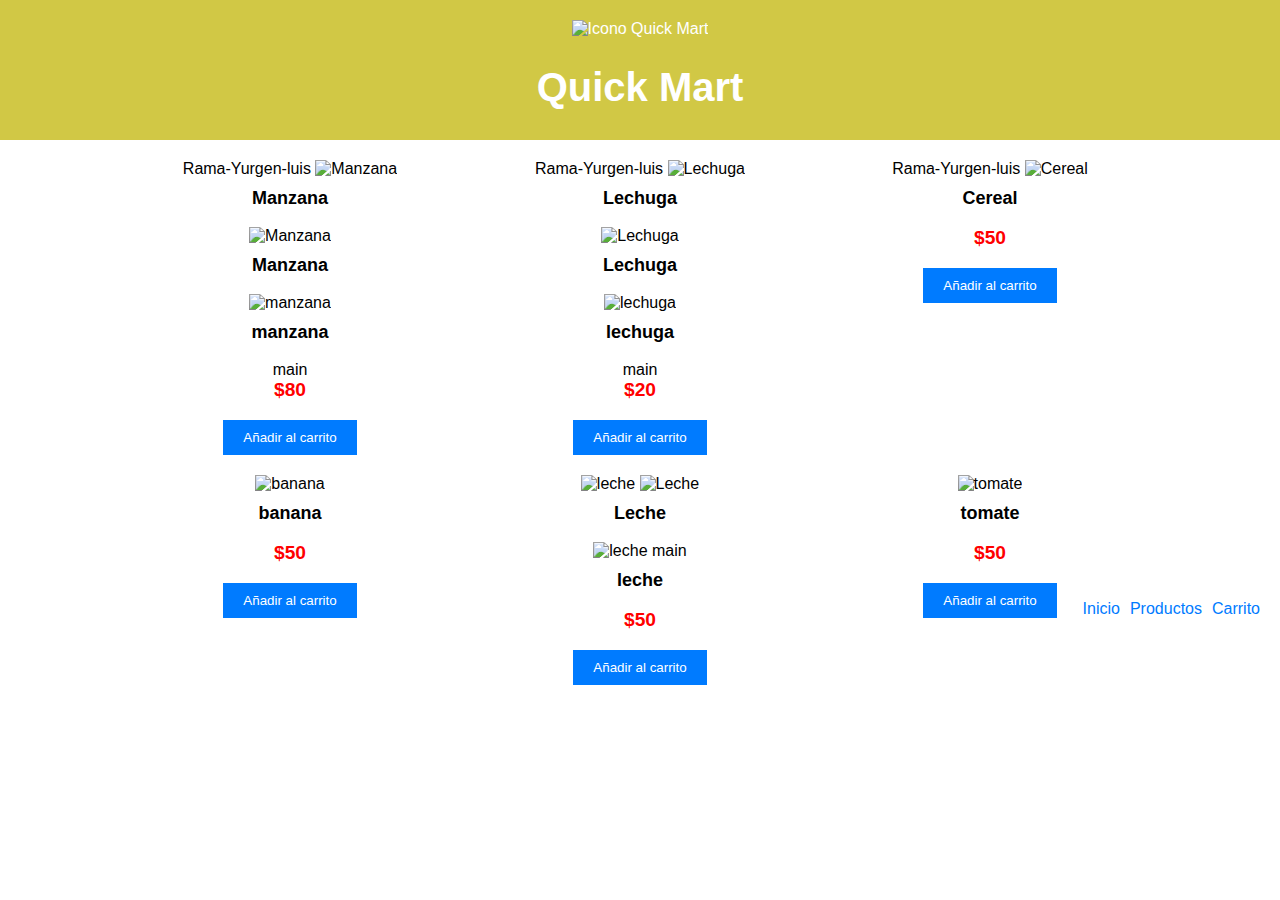
==== pagina QuickMart/index.html @ 707bc442 "Merge pull request #10 from Mariluna-cv/Rama-Yurgen-luis" ====
<!DOCTYPE html>
<html lang="es">
<head>
    <meta charset="UTF-8">
    <meta name="viewport" content="width=device-width, initial-scale=1.0">
    <title>Quick Mart</title>
    <link rel="stylesheet" href="Style.css">
</head>
<header>
    <img src="img/verde.png" alt="Icono Quick Mart">
    <h1>Quick Mart</h1>
</header>
<nav class="menu">
    <ul>
        <li><a href="index2.html">Inicio</a></li>
        <li><a href="index.html">Productos</a></li>
        <li><a href="carrito.html">Carrito</a></li>
    </ul>
</nav>
<body>
    <div class="container">
        <div class="producto">
 Rama-Yurgen-luis
            <img src="img/manzana.png" alt="Manzana">
            <h3>Manzana</h3>

            <img src="https://picsum.photos/200/300?image=1027" alt="Manzana">
            <h3>Manzana</h3>

            <img src="https://picsum.photos/200/300?image=1027" alt="manzana">
            <h3>manzana</h3>
 main
            <p class="precio">$80</p>
            <button onclick="agregarAlCarrito('Manzana', 80)">Añadir al carrito</button>
        </div>

        <div class="producto">
 Rama-Yurgen-luis
            <img src="img/lechuga.png" alt="Lechuga">
            <h3>Lechuga</h3>

            <img src="https://picsum.photos/200/300?image=1028" alt="Lechuga">
            <h3>Lechuga</h3>

            <img src="https://picsum.photos/200/300?image=1028" alt="lechuga">
            <h3>lechuga</h3>
 main
            <p class="precio">$20</p>
            <button onclick="agregarAlCarrito('Lechuga', 20)">Añadir al carrito</button>
        </div>

        <div class="producto">
 Rama-Yurgen-luis
            <img src="img/cereal.png" alt="Cereal">
            <h3>Cereal</h3>
            <p class="precio">$50</p>
            <button onclick="agregarAlCarrito('Cereal', 50)">Añadir al carrito</button>
        </div>
        <div class="producto">
            <img src="img/banana.png" alt="banana">
            <h3>banana</h3>
            <p class="precio">$50</p>
            <button onclick="agregarAlCarrito('banana', 50)">Añadir al carrito</button>
        </div>
        <div class="producto">
            <img src="img/leche.png" alt="leche">

            <img src="https://picsum.photos/200/300?image=1029" alt="Leche">
            <h3>Leche</h3>

            <img src="https://picsum.photos/200/300?image=1029" alt="leche">
 main
            <h3>leche</h3>
            <p class="precio">$50</p>
            <button onclick="agregarAlCarrito('leche', 50)">Añadir al carrito</button>
        </div>
        <div class="producto">
            <img src="img/tomate.png" alt="tomate">
            <h3>tomate</h3>
            <p class="precio">$50</p>
            <button onclick="agregarAlCarrito('tomate', 50)">Añadir al carrito</button>
        </div>
    </div>

    <script src="agregarcarrito.js"></script>
</body>
</html>
---- pagina QuickMart/Style.css ----
header {
    background-color: #d1c845;
    color: #fff;
    text-align: center;
    padding: 20px;
}

h1 {
    font-size: 2.5em;
    margin-bottom: 10px;
}

p {
    font-size: 1.2em;
    margin-top: 0;
}

body {
    font-family: Arial, sans-serif;
    margin: 0;
    padding: 0;
}

.container {
    max-width: 1000px;
    margin: 0 auto;
    padding: 20px;
    display: flex;
    flex-wrap: wrap;
    justify-content: space-between;
}

.producto {
    width: 300px;
    margin-bottom: 20px;
    text-align: center;
}

.producto img {
    width: 80%;
    height: 300px;
    object-fit: cover;
}

.producto h3 {
    margin-top: 10px;
    font-size: 18px;
}

.producto p.precio {
    font-weight: bold;
    color: red;
}

.producto button {
    background-color: #007bff;
    color: white;
    padding: 10px 20px;
    border: none;
    cursor: pointer;
}

.menu {
    position: absolute;
    top: 600px;
    right: 20px;
}

.menu ul {
    list-style: none;
    margin: 0;
    padding: 0;
    display: flex;
}

.menu ul li {
    margin-right: 10px;
}

.menu ul li:last-child {
    margin-right: 0;
}

.menu ul li a {
    color: #007bff;
    text-decoration: none;
    font-size: 16px;
}

.menu ul li a:hover {
    text-decoration: underline;
}
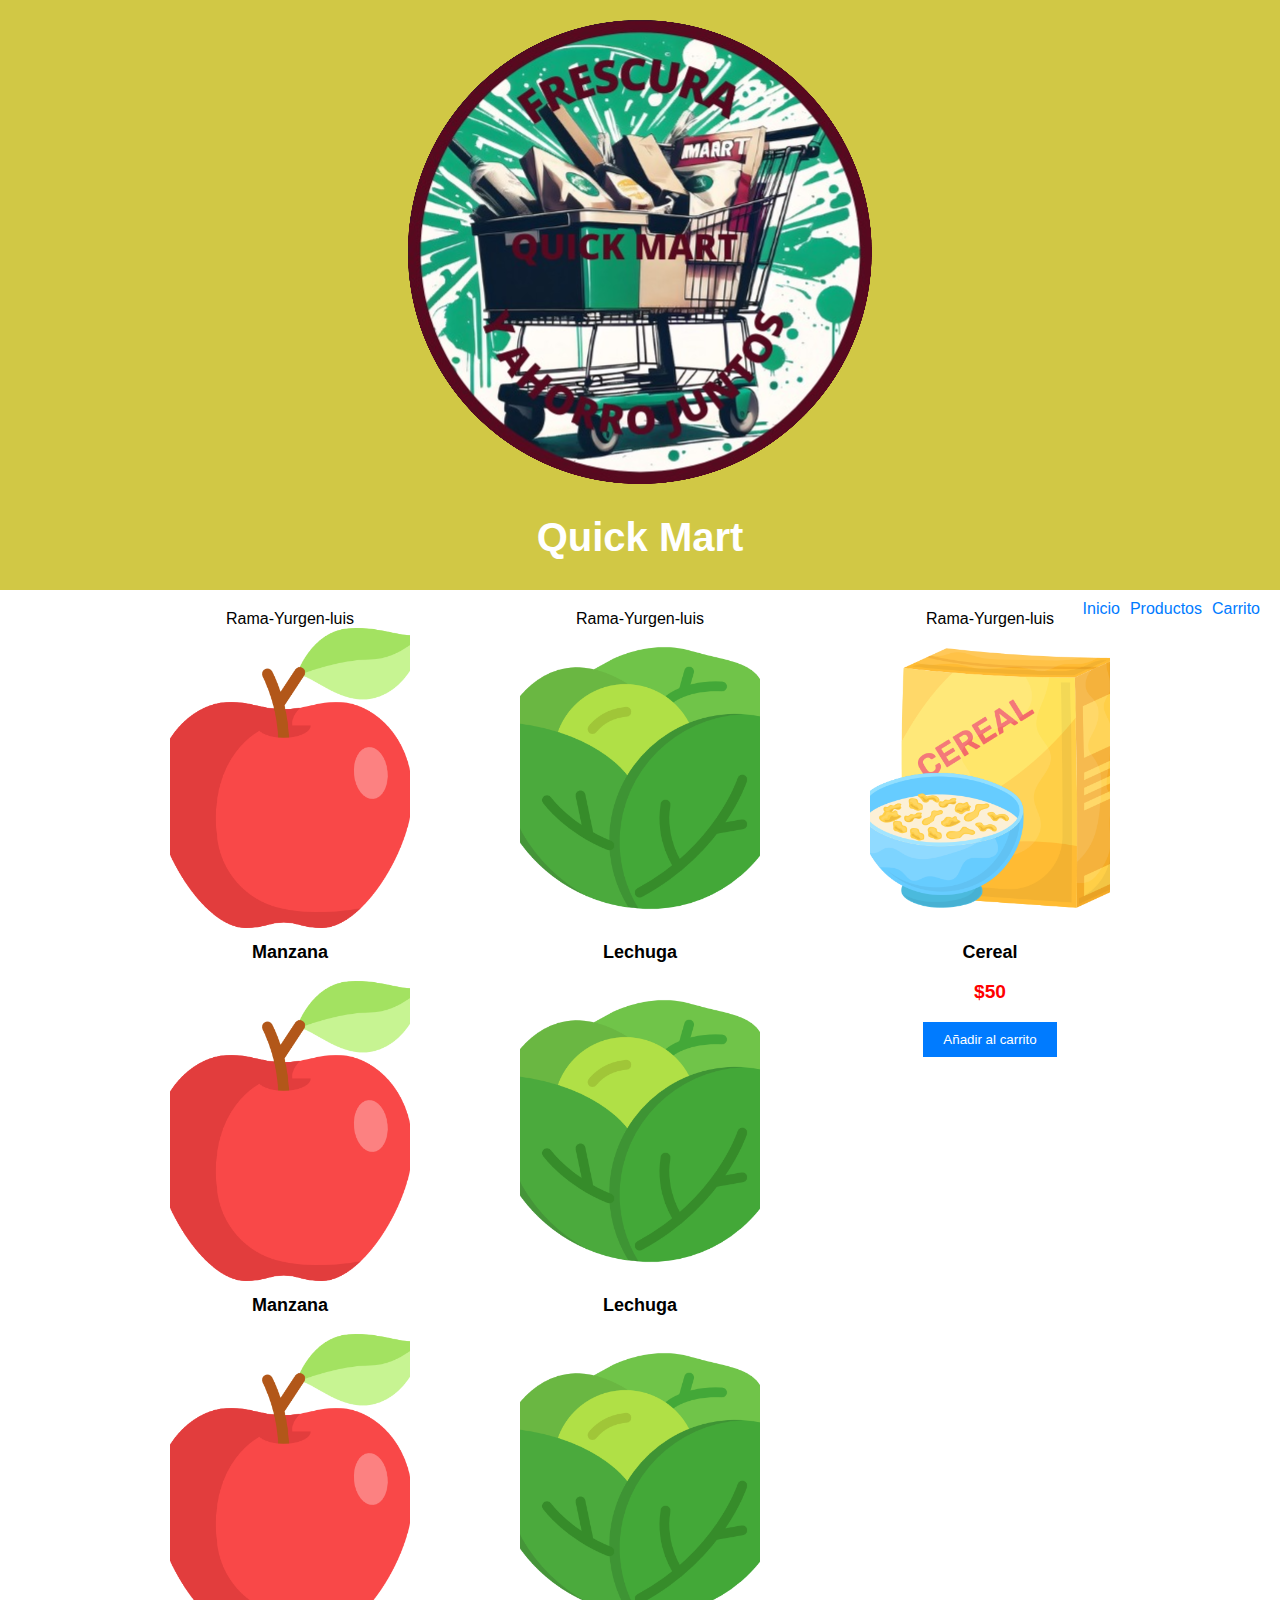
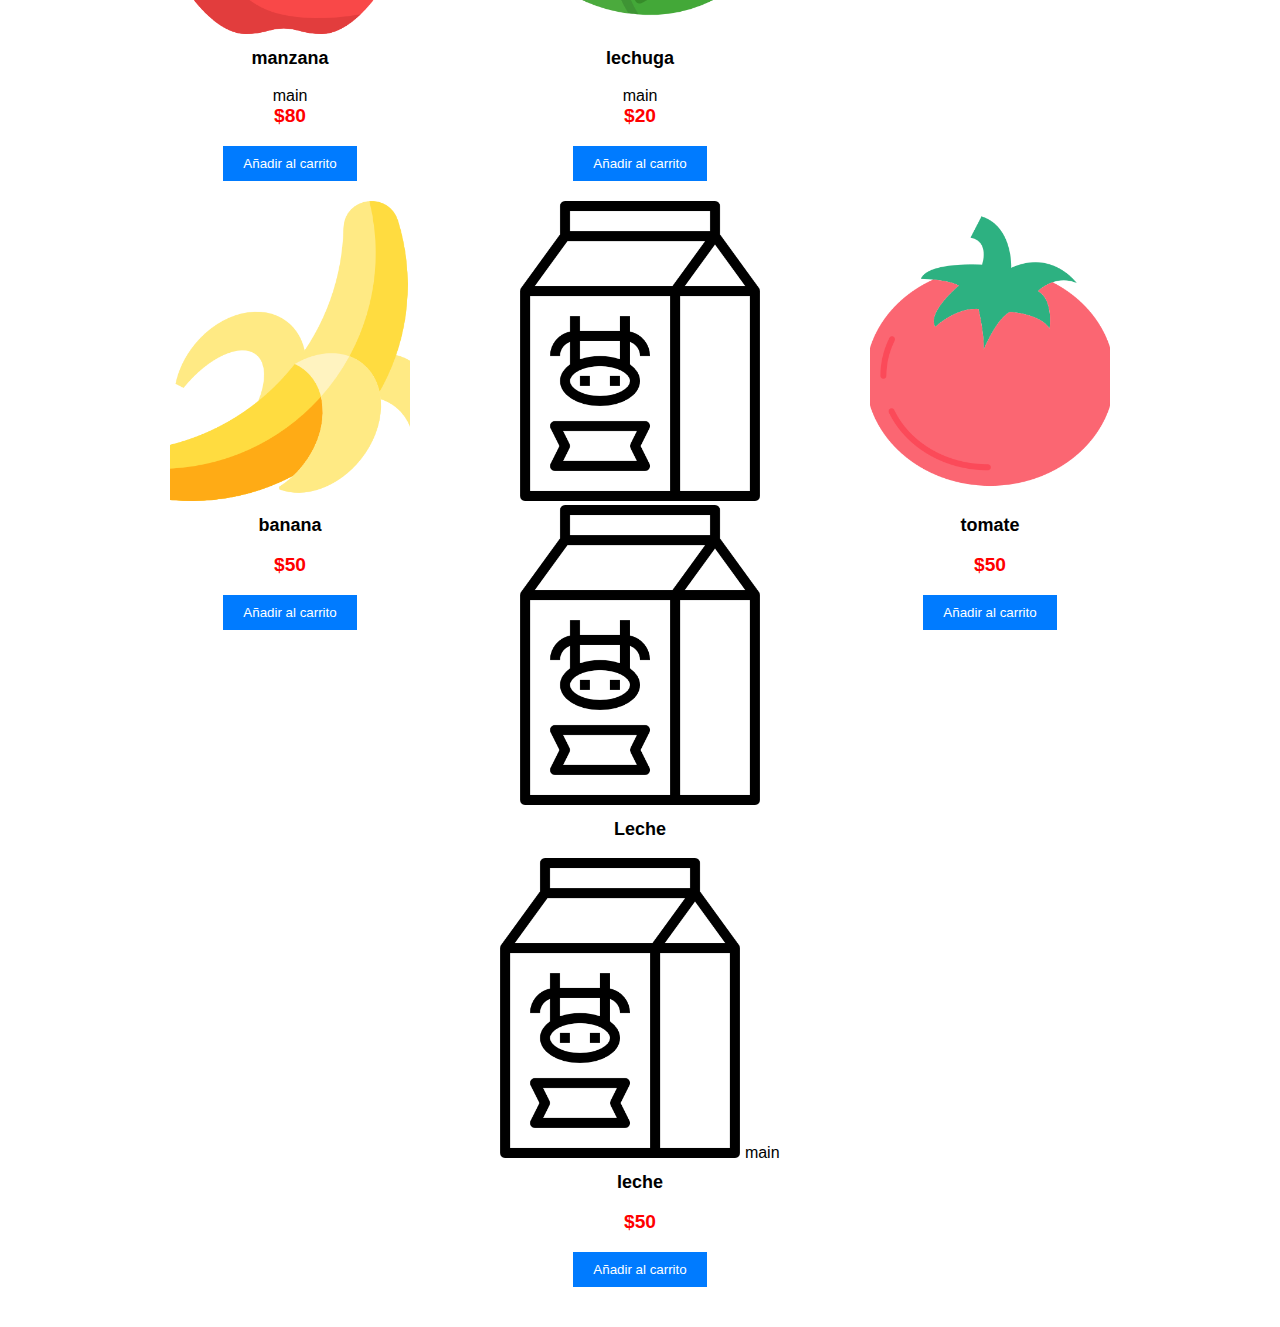
==== commit fe6e7cea: "up" ====
--- a/pagina QuickMart/index.html
+++ b/pagina QuickMart/index.html
@@ -7,7 +7,7 @@
     <link rel="stylesheet" href="Style.css">
 </head>
 <header>
-    <img src="img/verde.png" alt="Icono Quick Mart">
+    <img src="imagenes/logo circular.png" alt="Icono Quick Mart">
     <h1>Quick Mart</h1>
 </header>
 <nav class="menu">
@@ -21,13 +21,13 @@
     <div class="container">
         <div class="producto">
  Rama-Yurgen-luis
-            <img src="img/manzana.png" alt="Manzana">
+            <img src="imagenes/manzana.png" alt="Manzana">
             <h3>Manzana</h3>
 
-            <img src="https://picsum.photos/200/300?image=1027" alt="Manzana">
+            <img src="imagenes/manzana.png" alt="Manzana">
             <h3>Manzana</h3>
 
-            <img src="https://picsum.photos/200/300?image=1027" alt="manzana">
+            <img src="imagenes/manzana.png" alt="manzana">
             <h3>manzana</h3>
  main
             <p class="precio">$80</p>
@@ -36,13 +36,13 @@
 
         <div class="producto">
  Rama-Yurgen-luis
-            <img src="img/lechuga.png" alt="Lechuga">
+            <img src="imagenes/lechuga.png" alt="Lechuga">
             <h3>Lechuga</h3>
 
-            <img src="https://picsum.photos/200/300?image=1028" alt="Lechuga">
+            <img src="imagenes/lechuga.png" alt="Lechuga">
             <h3>Lechuga</h3>
 
-            <img src="https://picsum.photos/200/300?image=1028" alt="lechuga">
+            <img src="imagenes/lechuga.png" alt="lechuga">
             <h3>lechuga</h3>
  main
             <p class="precio">$20</p>
@@ -51,31 +51,31 @@
 
         <div class="producto">
  Rama-Yurgen-luis
-            <img src="img/cereal.png" alt="Cereal">
+            <img src="imagenes/cereal.png" alt="Cereal">
             <h3>Cereal</h3>
             <p class="precio">$50</p>
             <button onclick="agregarAlCarrito('Cereal', 50)">Añadir al carrito</button>
         </div>
         <div class="producto">
-            <img src="img/banana.png" alt="banana">
+            <img src="imagenes/banana.png" alt="banana">
             <h3>banana</h3>
             <p class="precio">$50</p>
             <button onclick="agregarAlCarrito('banana', 50)">Añadir al carrito</button>
         </div>
         <div class="producto">
-            <img src="img/leche.png" alt="leche">
+            <img src="imagenes/leche.png" alt="leche">
 
-            <img src="https://picsum.photos/200/300?image=1029" alt="Leche">
+            <img src="imagenes/leche.png" alt="Leche">
             <h3>Leche</h3>
 
-            <img src="https://picsum.photos/200/300?image=1029" alt="leche">
+            <img src="imagenes/leche.png" alt="leche">
  main
             <h3>leche</h3>
             <p class="precio">$50</p>
             <button onclick="agregarAlCarrito('leche', 50)">Añadir al carrito</button>
         </div>
         <div class="producto">
-            <img src="img/tomate.png" alt="tomate">
+            <img src="imagenes/tomate.png" alt="tomate">
             <h3>tomate</h3>
             <p class="precio">$50</p>
             <button onclick="agregarAlCarrito('tomate', 50)">Añadir al carrito</button>
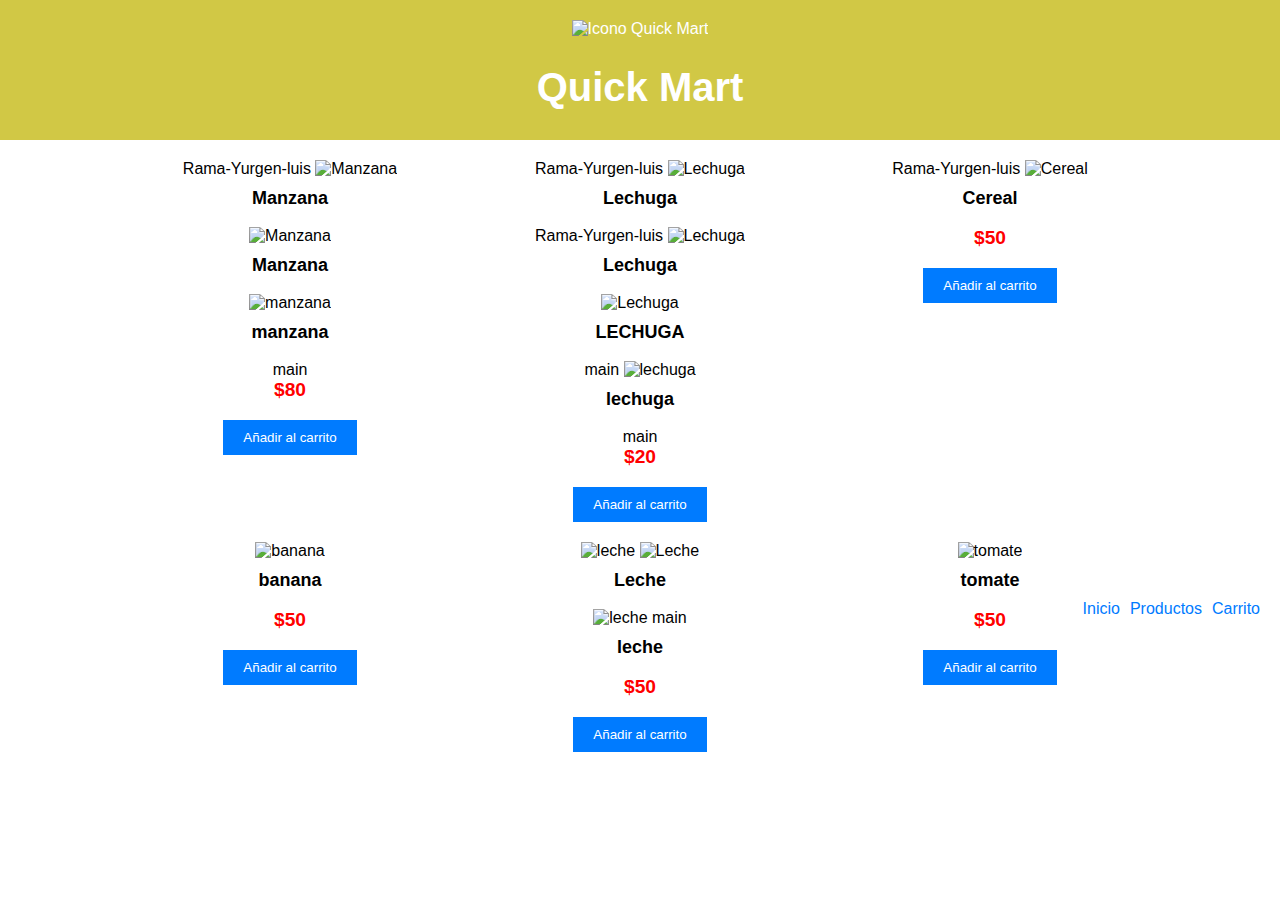
==== commit a16bff2e: "Merge branch 'main' into Rama-Yurgen-luis" ====
--- a/pagina QuickMart/index.html
+++ b/pagina QuickMart/index.html
@@ -39,8 +39,13 @@
             <img src="imagenes/lechuga.png" alt="Lechuga">
             <h3>Lechuga</h3>
 
+ Rama-Yurgen-luis
             <img src="imagenes/lechuga.png" alt="Lechuga">
             <h3>Lechuga</h3>
+
+            <img src="https://picsum.photos/200/300?image=1028" alt="Lechuga">
+            <h3>LECHUGA</h3>
+ main
 
             <img src="imagenes/lechuga.png" alt="lechuga">
             <h3>lechuga</h3>
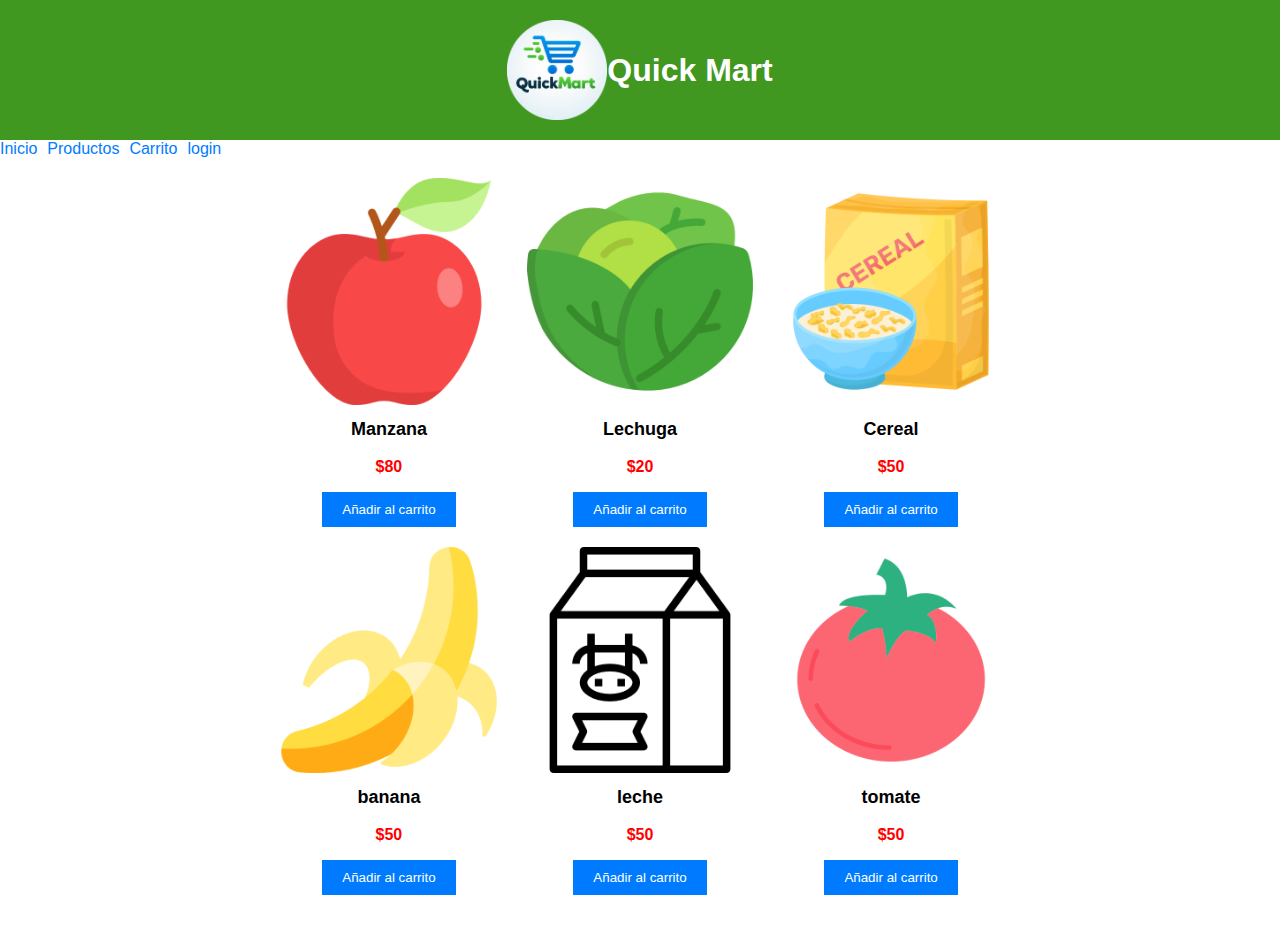
==== commit 8cd6a5bf: "M" ====
--- a/pagina QuickMart/index.html
+++ b/pagina QuickMart/index.html
@@ -7,7 +7,7 @@
     <link rel="stylesheet" href="Style.css">
 </head>
 <header>
-    <img src="imagenes/logo circular.png" alt="Icono Quick Mart">
+    <img src="img/QuickMart_Logo (1).png" alt="Icono Quick Mart">
     <h1>Quick Mart</h1>
 </header>
 <nav class="menu">
@@ -15,72 +15,46 @@
         <li><a href="index2.html">Inicio</a></li>
         <li><a href="index.html">Productos</a></li>
         <li><a href="carrito.html">Carrito</a></li>
+        <li><a href="login.html">login</a></li>
+
     </ul>
 </nav>
 <body>
     <div class="container">
         <div class="producto">
- Rama-Yurgen-luis
-            <img src="imagenes/manzana.png" alt="Manzana">
+            <img src="img/manzana.png" alt="Manzana">
             <h3>Manzana</h3>
-
-            <img src="imagenes/manzana.png" alt="Manzana">
-            <h3>Manzana</h3>
-
-            <img src="imagenes/manzana.png" alt="manzana">
-            <h3>manzana</h3>
- main
             <p class="precio">$80</p>
             <button onclick="agregarAlCarrito('Manzana', 80)">Añadir al carrito</button>
         </div>
 
         <div class="producto">
- Rama-Yurgen-luis
-            <img src="imagenes/lechuga.png" alt="Lechuga">
+            <img src="img/lechuga.png" alt="Lechuga">
             <h3>Lechuga</h3>
-
- Rama-Yurgen-luis
-            <img src="imagenes/lechuga.png" alt="Lechuga">
-            <h3>Lechuga</h3>
-
-            <img src="https://picsum.photos/200/300?image=1028" alt="Lechuga">
-            <h3>LECHUGA</h3>
- main
-
-            <img src="imagenes/lechuga.png" alt="lechuga">
-            <h3>lechuga</h3>
- main
             <p class="precio">$20</p>
             <button onclick="agregarAlCarrito('Lechuga', 20)">Añadir al carrito</button>
         </div>
 
         <div class="producto">
- Rama-Yurgen-luis
-            <img src="imagenes/cereal.png" alt="Cereal">
+            <img src="img/cereal.png" alt="Cereal">
             <h3>Cereal</h3>
             <p class="precio">$50</p>
             <button onclick="agregarAlCarrito('Cereal', 50)">Añadir al carrito</button>
         </div>
         <div class="producto">
-            <img src="imagenes/banana.png" alt="banana">
+            <img src="img/banana.png" alt="banana">
             <h3>banana</h3>
             <p class="precio">$50</p>
             <button onclick="agregarAlCarrito('banana', 50)">Añadir al carrito</button>
         </div>
         <div class="producto">
-            <img src="imagenes/leche.png" alt="leche">
-
-            <img src="imagenes/leche.png" alt="Leche">
-            <h3>Leche</h3>
-
-            <img src="imagenes/leche.png" alt="leche">
- main
+            <img src="img/leche.png" alt="leche">
             <h3>leche</h3>
             <p class="precio">$50</p>
             <button onclick="agregarAlCarrito('leche', 50)">Añadir al carrito</button>
         </div>
         <div class="producto">
-            <img src="imagenes/tomate.png" alt="tomate">
+            <img src="img/tomate.png" alt="tomate">
             <h3>tomate</h3>
             <p class="precio">$50</p>
             <button onclick="agregarAlCarrito('tomate', 50)">Añadir al carrito</button>
--- a/pagina QuickMart/Style.css
+++ b/pagina QuickMart/Style.css
@@ -1,19 +1,3 @@
-header {
-    background-color: #d1c845;
-    color: #fff;
-    text-align: center;
-    padding: 20px;
-}
-
-h1 {
-    font-size: 2.5em;
-    margin-bottom: 10px;
-}
-
-p {
-    font-size: 1.2em;
-    margin-top: 0;
-}
 
 body {
     font-family: Arial, sans-serif;
@@ -21,24 +5,102 @@
     padding: 0;
 }
 
+
+header {
+    background-color: #409820;
+    color: #fff;
+    text-align: center;
+    padding: 20px;
+    display: flex;
+    justify-content: center;
+    align-items: center;
+}
+
+header img {
+    width: 100px;
+}
+
+header h1 {
+    margin: 0; 
+}
+
+
+.menuL ul {
+    list-style: none;
+    margin: 0;
+    padding: 0;
+    display: flex;
+    justify-content: flex-end;
+}
+
+.menuL ul li {
+    margin-left: 10px; 
+}
+
+.menuL ul li:first-child {
+    margin-left: 0;
+}
+
+.menuL ul li a {
+    color: #007bff;
+    text-decoration: none;
+    font-size: 16px;
+}
+
+.menuL ul li a:hover {
+    text-decoration: underline;
+}
+.menu{
+    margin-right: 20px;
+}
+
+.menu ul {
+    list-style: none;
+    margin: 0;
+    padding: 0;
+    display: flex;
+    display: flex-end;
+}
+
+.menu ul li {
+    margin-left: 10px;
+}
+
+.menu ul li:first-child {
+    margin-left: 0;
+}
+
+.menu ul li a {
+    color: #007bff;
+    text-decoration: none;
+    font-size: 16px;
+}
+
+.menu ul li a:hover {
+    text-decoration: underline;
+}
+
 .container {
-    max-width: 1000px;
+    max-width: 800px;
     margin: 0 auto;
     padding: 20px;
-    display: flex;
-    flex-wrap: wrap;
-    justify-content: space-between;
+    text-align: center;
 }
 
 .producto {
-    width: 300px;
+    width: calc(33.33% - 20px);
     margin-bottom: 20px;
     text-align: center;
+    display: inline-block; 
+    vertical-align: top; 
+    box-sizing: border-box; 
+    padding: 0 10px; 
 }
 
+
 .producto img {
-    width: 80%;
-    height: 300px;
+    width: 100%;
+    height: auto;
     object-fit: cover;
 }
 
@@ -60,33 +122,53 @@
     cursor: pointer;
 }
 
-.menu {
-    position: absolute;
-    top: 600px;
-    right: 20px;
+.producto button:hover {
+    background-color: #0056b3;
 }
 
-.menu ul {
-    list-style: none;
-    margin: 0;
-    padding: 0;
+
+
+body.login-page {
+    background-color: #53b336;
     display: flex;
+    justify-content: center;
+    align-items: center;
+    height: 100vh;
 }
 
-.menu ul li {
-    margin-right: 10px;
+.login {
+    text-align: center;
+    max-width: 4000px; 
+    margin: 0 auto; 
+    padding: 20px;
+    background-color: #fff;
+    border-radius: 8px;
+    box-shadow: 0px 0px 10px rgba(0, 0, 0, 0.1);
 }
 
-.menu ul li:last-child {
-    margin-right: 0;
+.login input {
+    width: 80%;
+    padding: 10px;
+    margin-bottom: 20px;
+    border: 1px solid #ccc;
+    border-radius: 4px;
 }
 
-.menu ul li a {
-    color: #007bff;
-    text-decoration: none;
-    font-size: 16px;
+.login button {
+    width: 100%;
+    background-color: #409820;
+    color: #fff;
+    padding: 10px 0;
+    border: none;
+    border-radius: 4px;
+    cursor: pointer;
 }
 
-.menu ul li a:hover {
-    text-decoration: underline;
-}+.login button:hover {
+    background-color: #307a15;
+}
+
+.login-message {
+    margin-top: 20px;
+    color: red;
+}
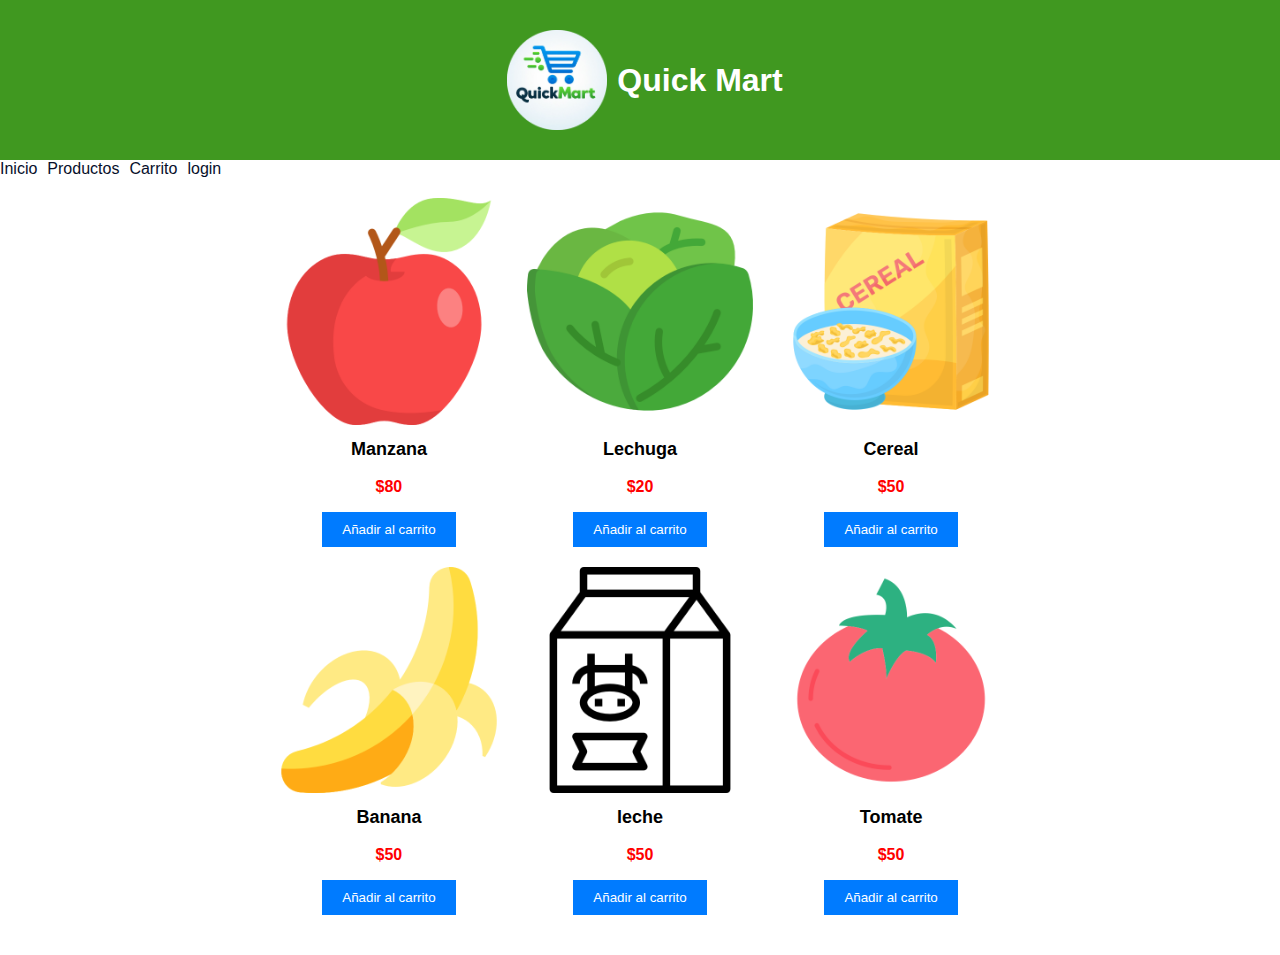
==== commit 79e45bbd: "CAMBIOS DE COLOR" ====
--- a/pagina QuickMart/index.html
+++ b/pagina QuickMart/index.html
@@ -43,7 +43,7 @@
         </div>
         <div class="producto">
             <img src="img/banana.png" alt="banana">
-            <h3>banana</h3>
+            <h3>Banana</h3>
             <p class="precio">$50</p>
             <button onclick="agregarAlCarrito('banana', 50)">Añadir al carrito</button>
         </div>
@@ -55,7 +55,7 @@
         </div>
         <div class="producto">
             <img src="img/tomate.png" alt="tomate">
-            <h3>tomate</h3>
+            <h3>Tomate</h3>
             <p class="precio">$50</p>
             <button onclick="agregarAlCarrito('tomate', 50)">Añadir al carrito</button>
         </div>
--- a/pagina QuickMart/Style.css
+++ b/pagina QuickMart/Style.css
@@ -18,6 +18,7 @@
 
 header img {
     width: 100px;
+    margin: 10px;
 }
 
 header h1 {
@@ -42,9 +43,10 @@
 }
 
 .menuL ul li a {
-    color: #007bff;
+    color: #0c2c4e;
     text-decoration: none;
     font-size: 16px;
+    font-weight: 700;
 }
 
 .menuL ul li a:hover {
@@ -71,7 +73,7 @@
 }
 
 .menu ul li a {
-    color: #007bff;
+    color: #070F2B;
     text-decoration: none;
     font-size: 16px;
 }
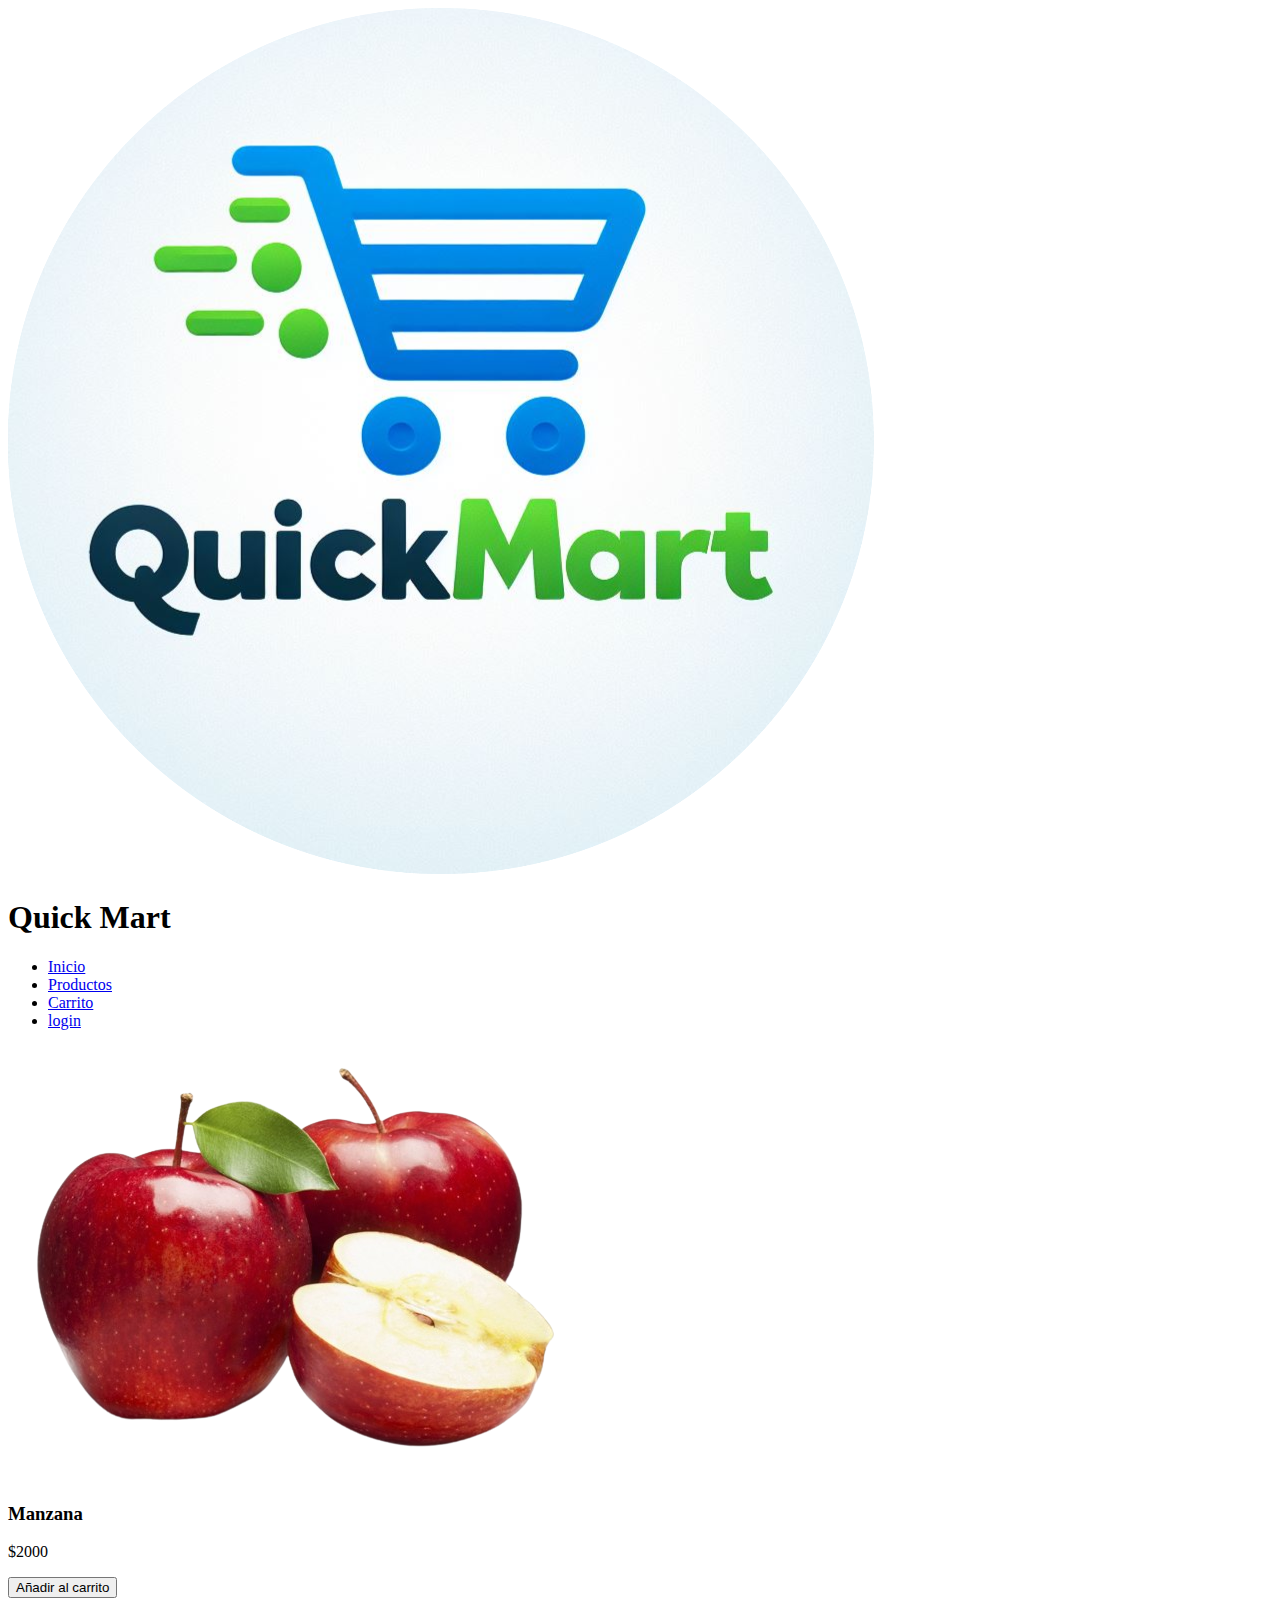
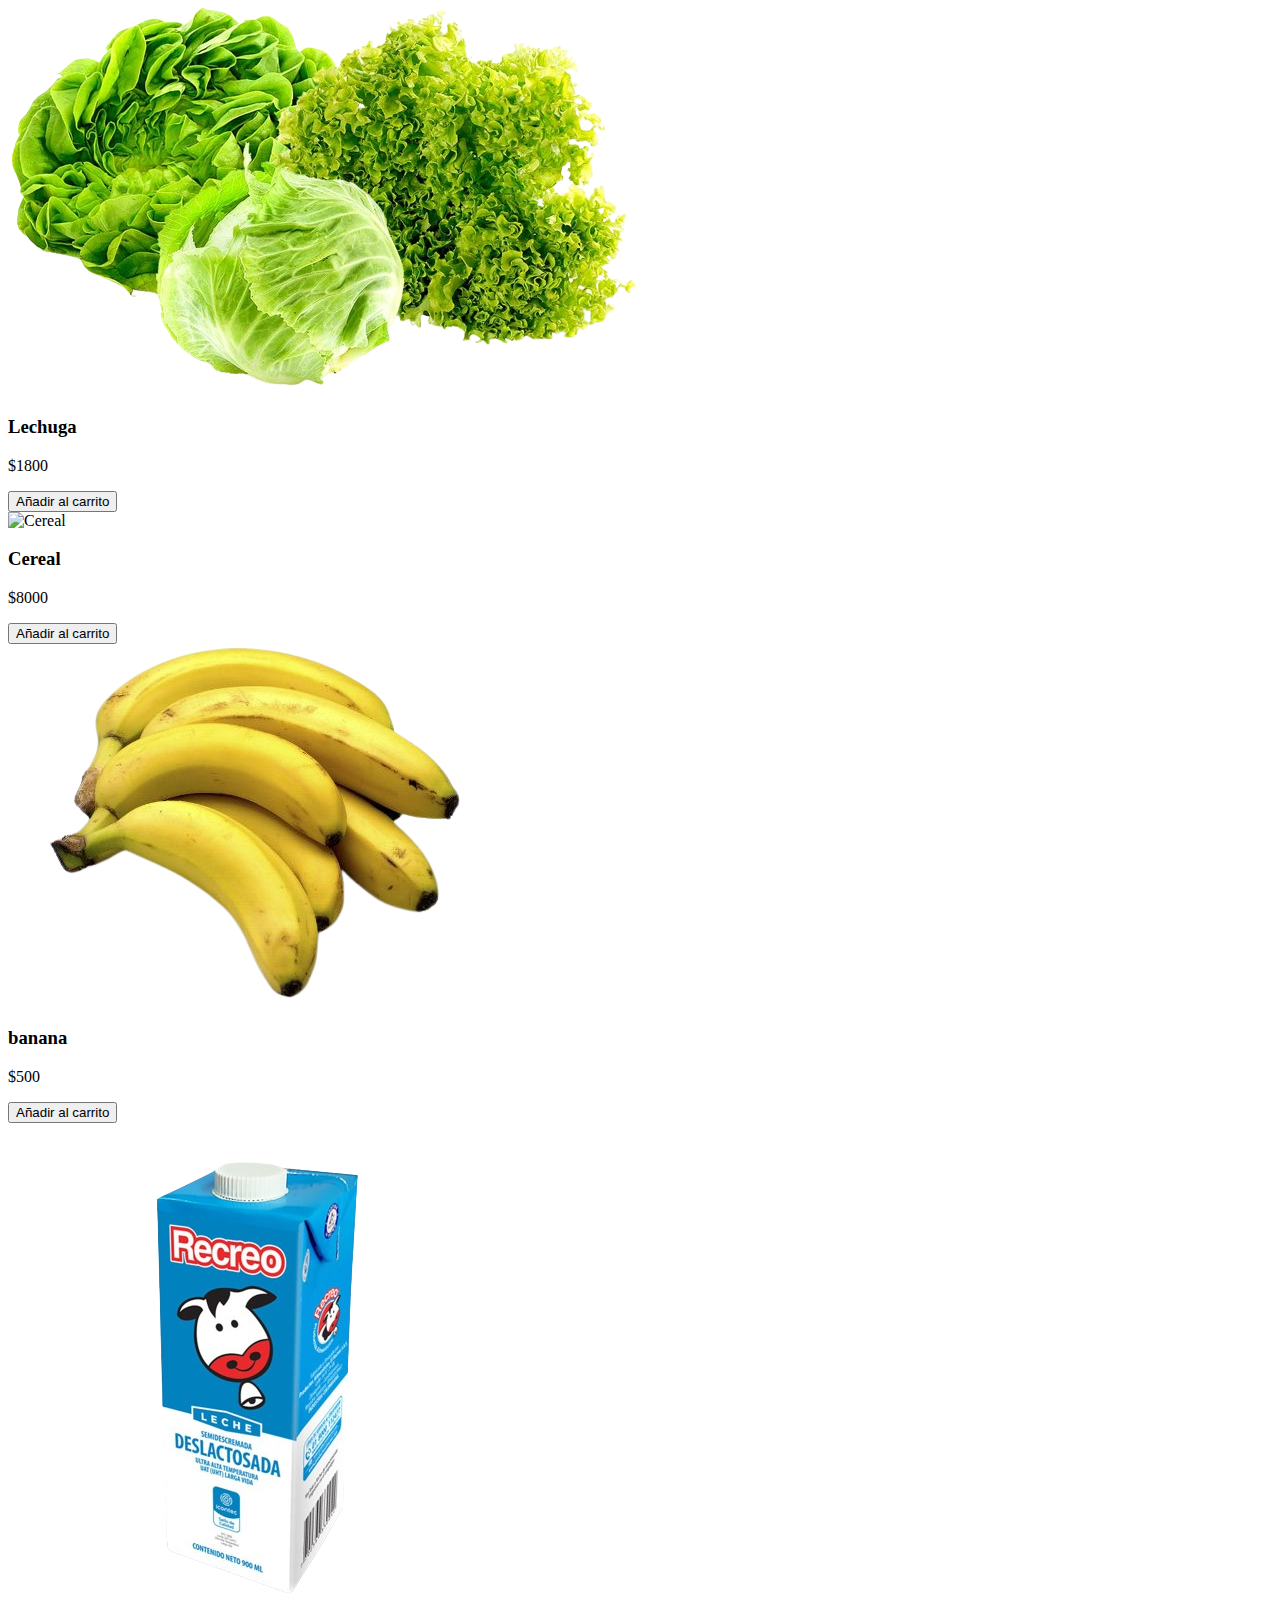
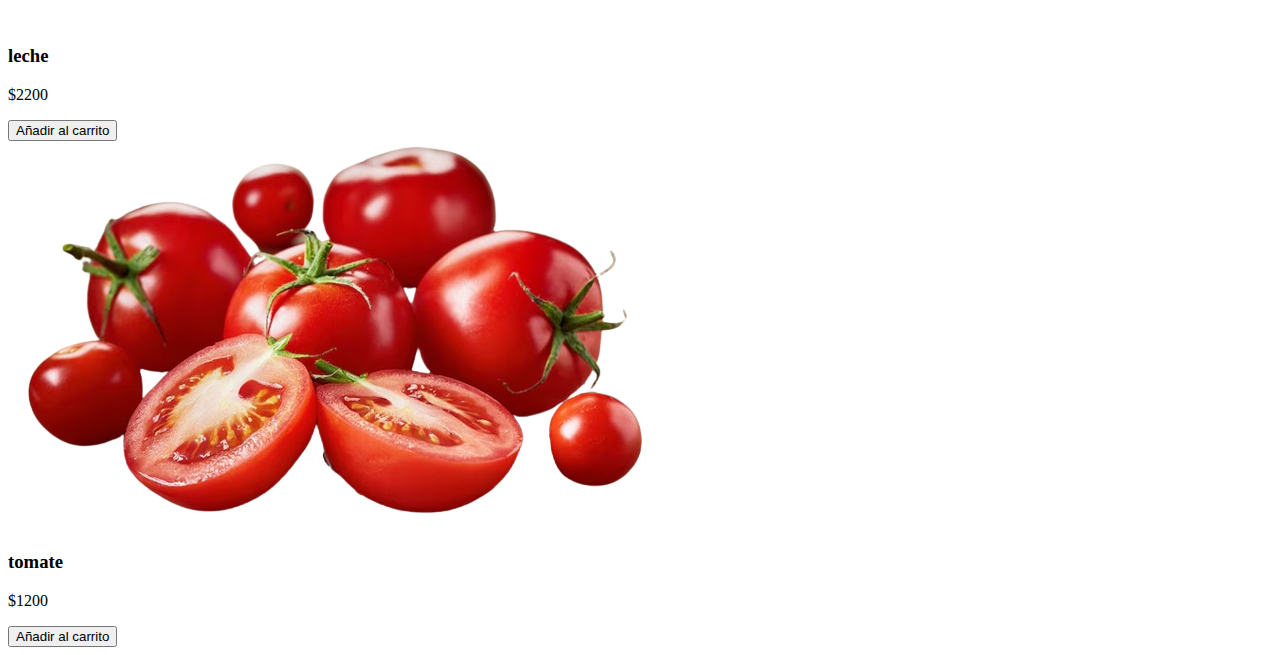
==== commit 64401321: "Actualizacion" ====
--- a/pagina QuickMart/index.html
+++ b/pagina QuickMart/index.html
@@ -1,67 +1,65 @@
 <!DOCTYPE html>
 <html lang="es">
 <head>
-    <meta charset="UTF-8">
-    <meta name="viewport" content="width=device-width, initial-scale=1.0">
-    <title>Quick Mart</title>
-    <link rel="stylesheet" href="Style.css">
+  <meta charset="UTF-8">
+  <meta name="viewport" content="width=device-width, initial-scale=1.0">
+  <title>Quick Mart</title>
+  <link rel="stylesheet" href="style.css">
 </head>
-<header>
+<body class="product-page">
+  <header>
     <img src="img/QuickMart_Logo (1).png" alt="Icono Quick Mart">
     <h1>Quick Mart</h1>
-</header>
-<nav class="menu">
+  </header>
+  <nav class="menu">
     <ul>
         <li><a href="index2.html">Inicio</a></li>
         <li><a href="index.html">Productos</a></li>
         <li><a href="carrito.html">Carrito</a></li>
         <li><a href="login.html">login</a></li>
-
     </ul>
-</nav>
-<body>
-    <div class="container">
-        <div class="producto">
-            <img src="img/manzana.png" alt="Manzana">
-            <h3>Manzana</h3>
-            <p class="precio">$80</p>
-            <button onclick="agregarAlCarrito('Manzana', 80)">Añadir al carrito</button>
-        </div>
-
-        <div class="producto">
-            <img src="img/lechuga.png" alt="Lechuga">
-            <h3>Lechuga</h3>
-            <p class="precio">$20</p>
-            <button onclick="agregarAlCarrito('Lechuga', 20)">Añadir al carrito</button>
-        </div>
-
-        <div class="producto">
-            <img src="img/cereal.png" alt="Cereal">
-            <h3>Cereal</h3>
-            <p class="precio">$50</p>
-            <button onclick="agregarAlCarrito('Cereal', 50)">Añadir al carrito</button>
-        </div>
-        <div class="producto">
-            <img src="img/banana.png" alt="banana">
-            <h3>Banana</h3>
-            <p class="precio">$50</p>
-            <button onclick="agregarAlCarrito('banana', 50)">Añadir al carrito</button>
-        </div>
-        <div class="producto">
-            <img src="img/leche.png" alt="leche">
-            <h3>leche</h3>
-            <p class="precio">$50</p>
-            <button onclick="agregarAlCarrito('leche', 50)">Añadir al carrito</button>
-        </div>
-        <div class="producto">
-            <img src="img/tomate.png" alt="tomate">
-            <h3>Tomate</h3>
-            <p class="precio">$50</p>
-            <button onclick="agregarAlCarrito('tomate', 50)">Añadir al carrito</button>
-        </div>
+  </nav>
+  <div class="container">
+    <div class="producto">
+        <img src="img/Manzana2.png" alt="Manzana">
+        <h3>Manzana</h3>
+        <p class="precio">$2000</p>
+        <button onclick="agregarAlCarrito('Manzana', 2000)">Añadir al carrito</button>
     </div>
 
-    <script src="agregarcarrito.js"></script>
+    <div class="producto">
+        <img src="img/Lechuga2.png" alt="Lechuga">
+        <h3>Lechuga</h3>
+        <p class="precio">$1800</p>
+        <button onclick="agregarAlCarrito('Lechuga', 1800)">Añadir al carrito</button>
+    </div>
+
+    <div class="producto">
+        <img src="img/Cereal2.png" alt="Cereal">
+        <h3>Cereal</h3>
+        <p class="precio">$8000</p>
+        <button onclick="agregarAlCarrito('Cereal', 8000)">Añadir al carrito</button>
+    </div>
+    <div class="producto">
+        <img src="img/Banana2.png" alt="banana">
+        <h3>banana</h3>
+        <p class="precio">$500</p>
+        <button onclick="agregarAlCarrito('banana', 500)">Añadir al carrito</button>
+    </div>
+    <div class="producto">
+        <img src="img/Leche2.png" alt="leche">
+        <h3>leche</h3>
+        <p class="precio">$2200</p>
+        <button onclick="agregarAlCarrito('leche', 2200)">Añadir al carrito</button>
+    </div>
+    <div class="producto">
+        <img src="img/Tomate2.png" alt="tomate">
+        <h3>tomate</h3>
+        <p class="precio">$1200</p>
+        <button onclick="agregarAlCarrito('tomate', 1200)">Añadir al carrito</button>
+    </div>
+  </div>
+  <script src="agregarcarrito.js"></script>
 </body>
 </html>
 
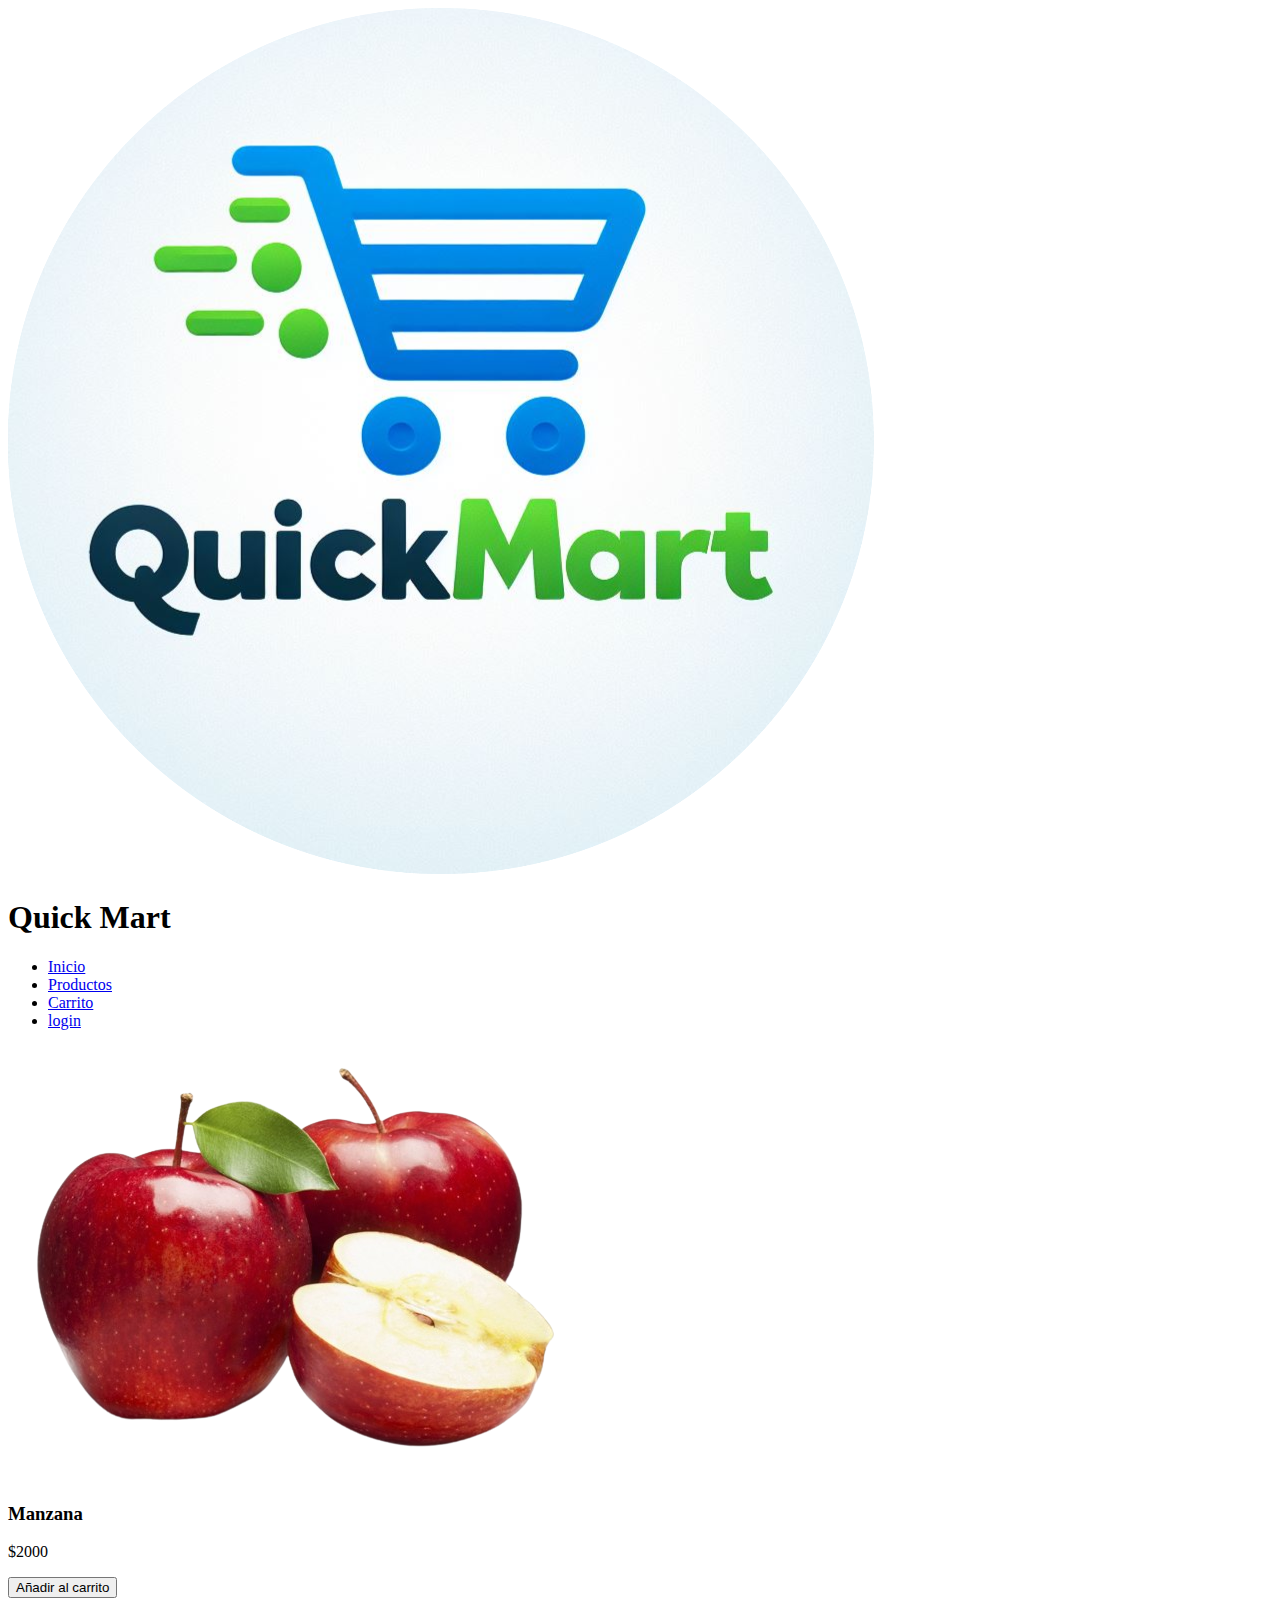
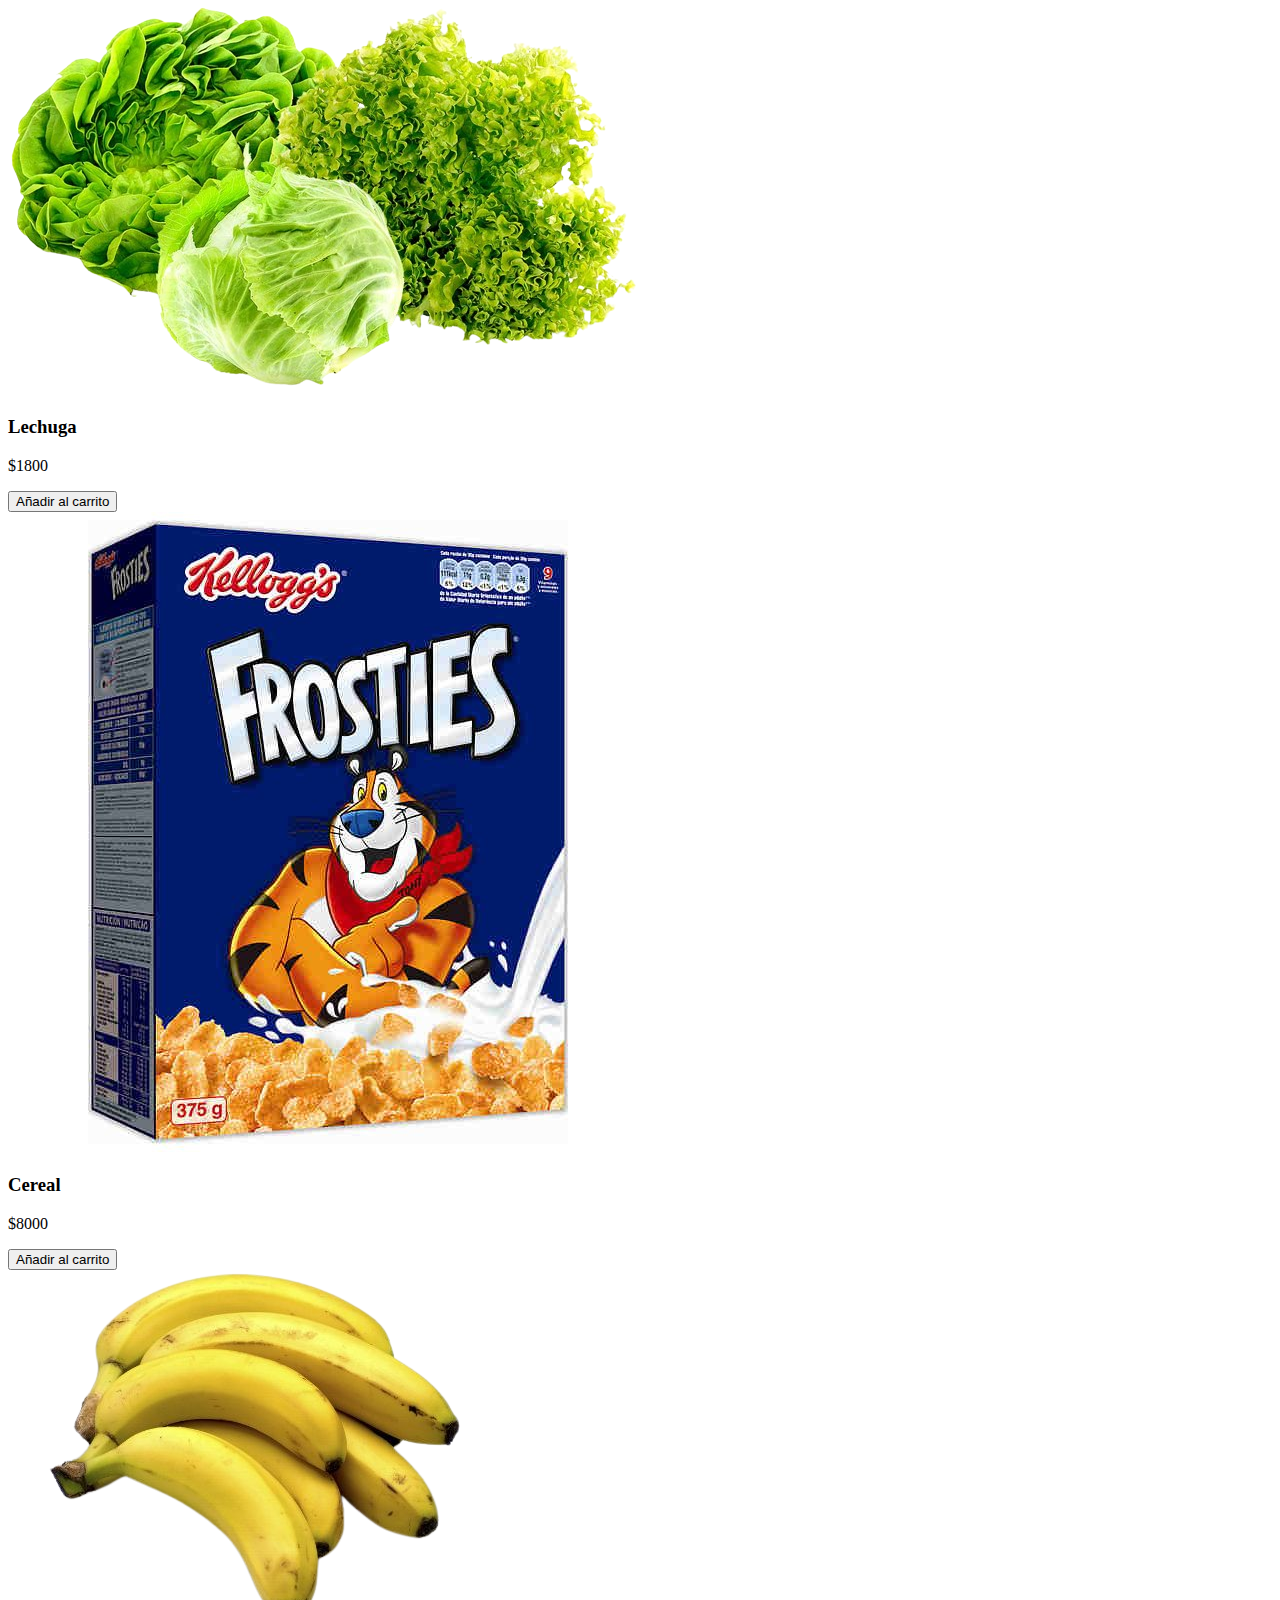
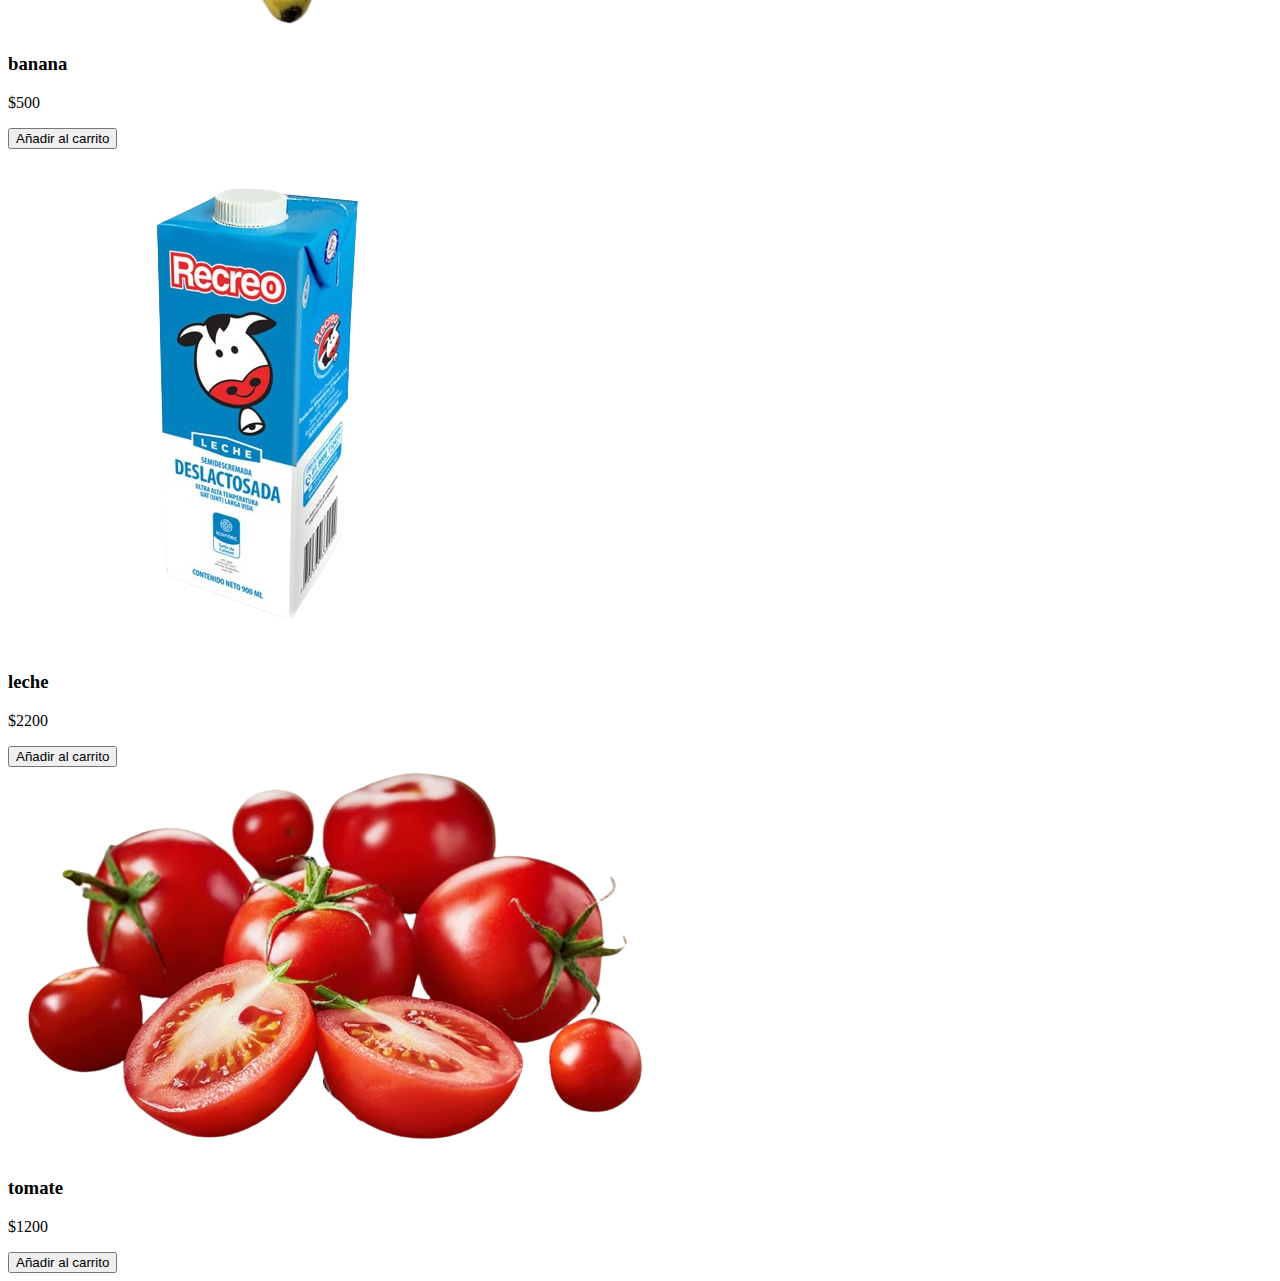
==== commit 07d5b948: "subi el froties cereal" ====
--- a/pagina QuickMart/index.html
+++ b/pagina QuickMart/index.html
@@ -35,7 +35,7 @@
     </div>
 
     <div class="producto">
-        <img src="img/Cereal2.png" alt="Cereal">
+        <img src="img/Froties.jpg" alt="Cereal">
         <h3>Cereal</h3>
         <p class="precio">$8000</p>
         <button onclick="agregarAlCarrito('Cereal', 8000)">Añadir al carrito</button>
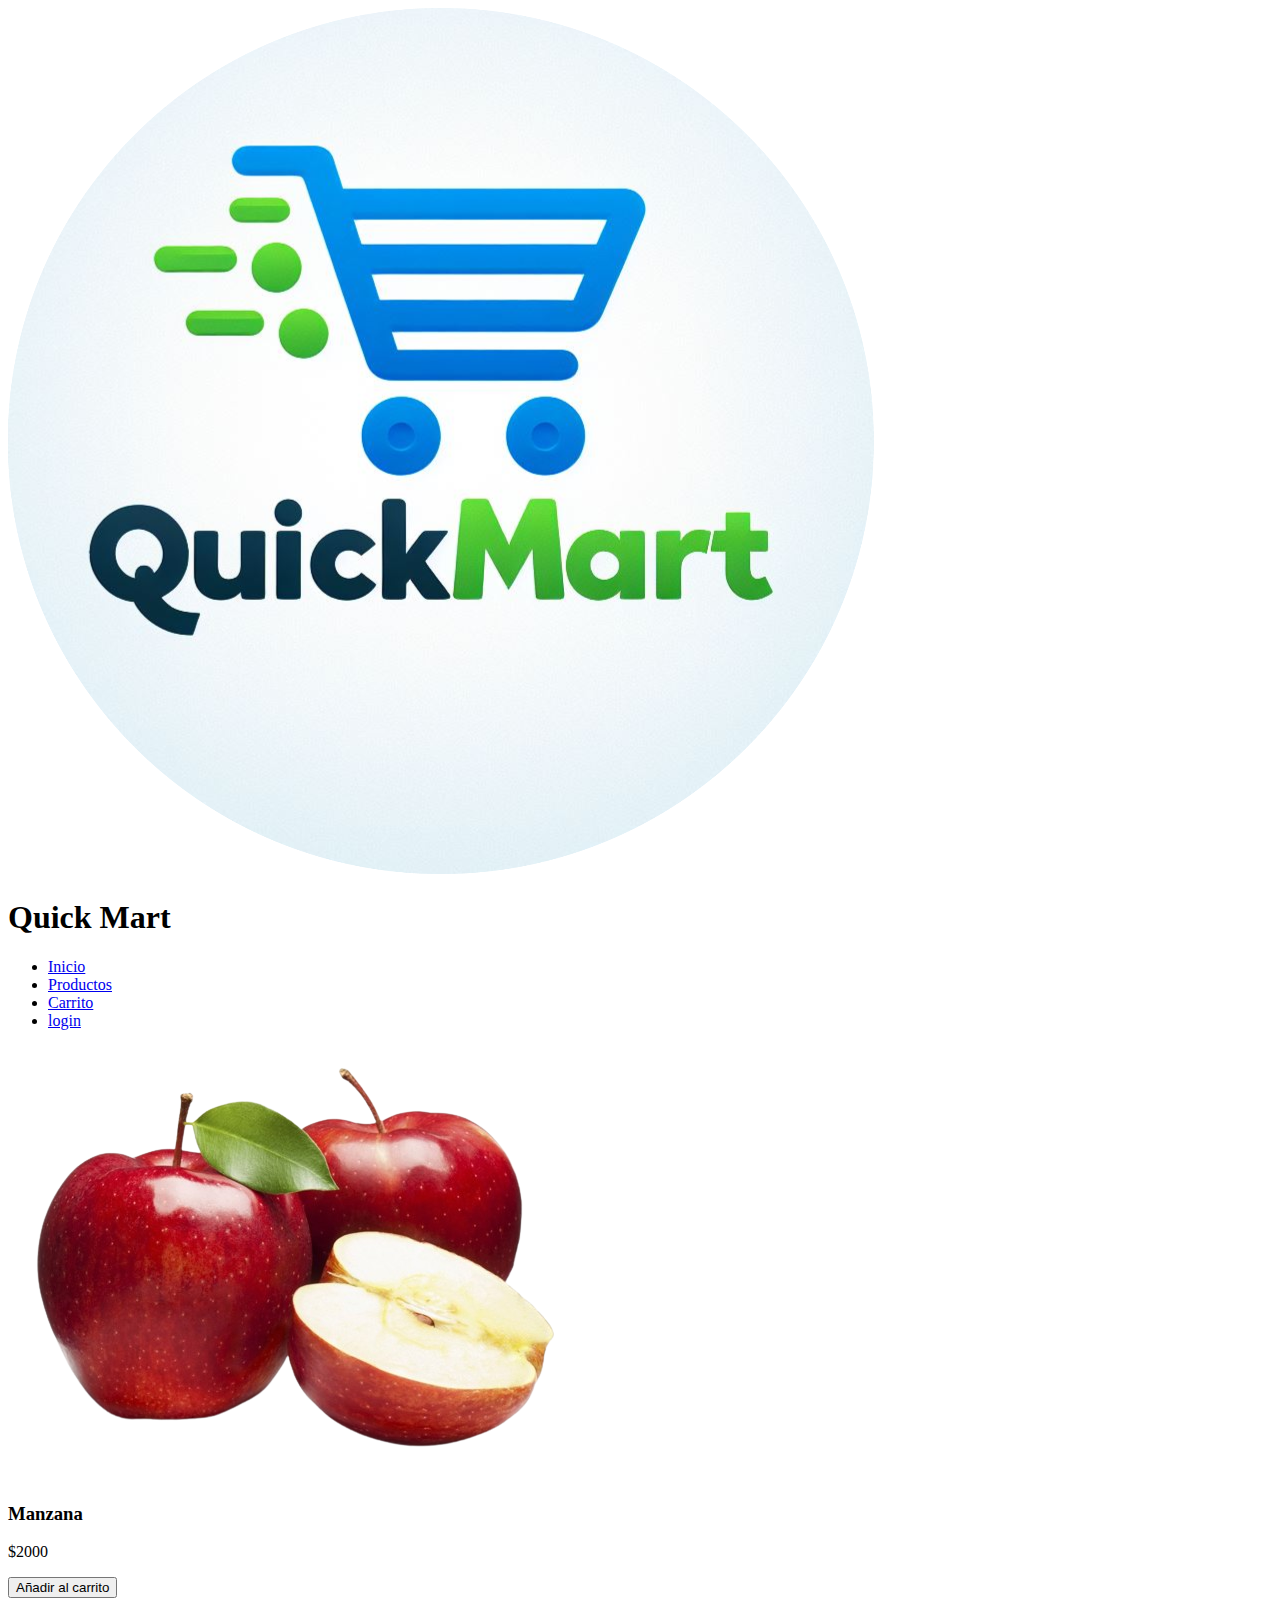
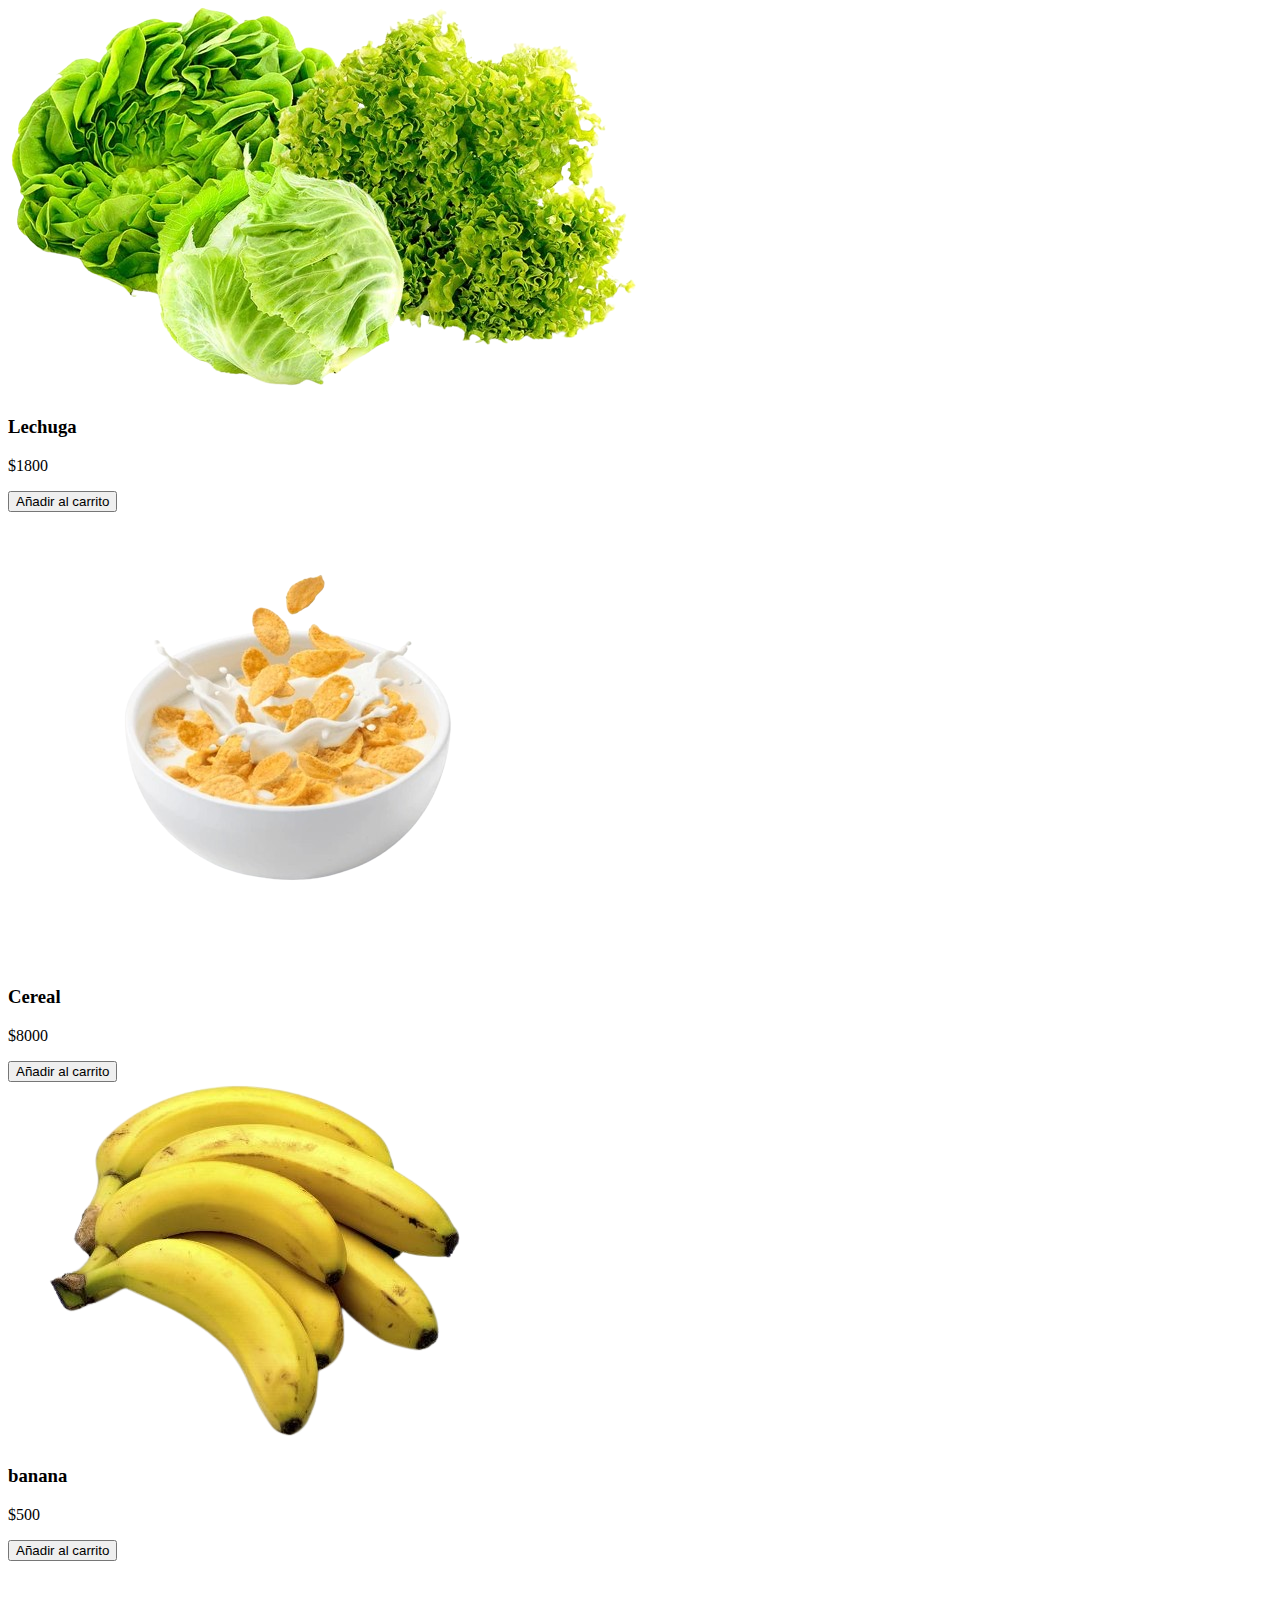
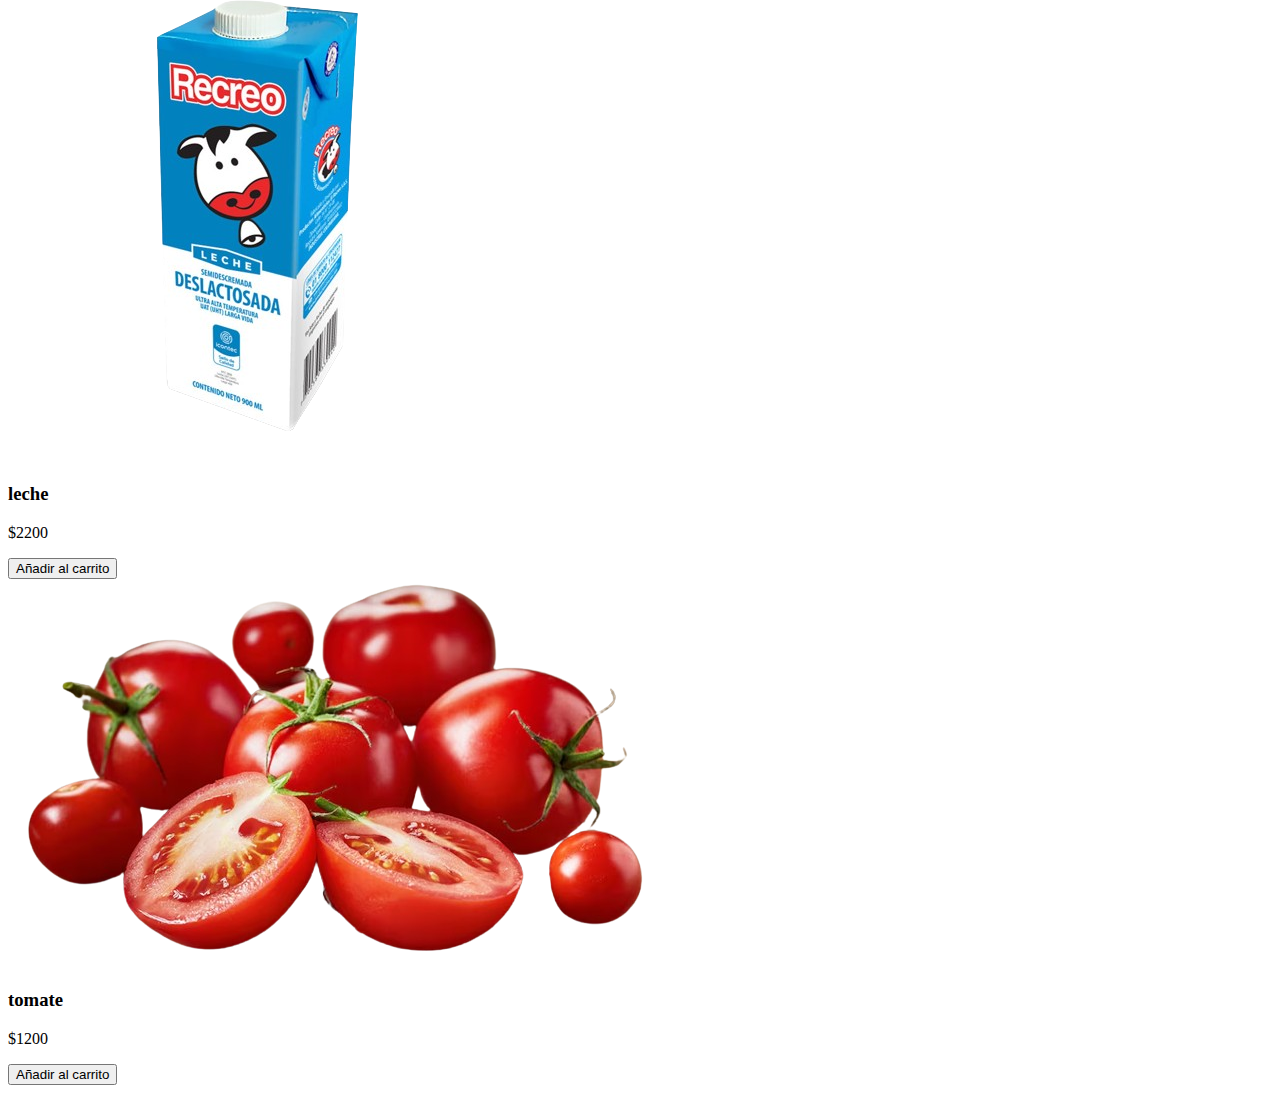
==== commit e22c8044: "Modified" ====
--- a/pagina QuickMart/index.html
+++ b/pagina QuickMart/index.html
@@ -17,6 +17,8 @@
         <li><a href="index.html">Productos</a></li>
         <li><a href="carrito.html">Carrito</a></li>
         <li><a href="login.html">login</a></li>
+        
+        
     </ul>
   </nav>
   <div class="container">
@@ -35,7 +37,7 @@
     </div>
 
     <div class="producto">
-        <img src="img/Froties.jpg" alt="Cereal">
+        <img src="img/Cereal2.png" alt="Cereal">
         <h3>Cereal</h3>
         <p class="precio">$8000</p>
         <button onclick="agregarAlCarrito('Cereal', 8000)">Añadir al carrito</button>
